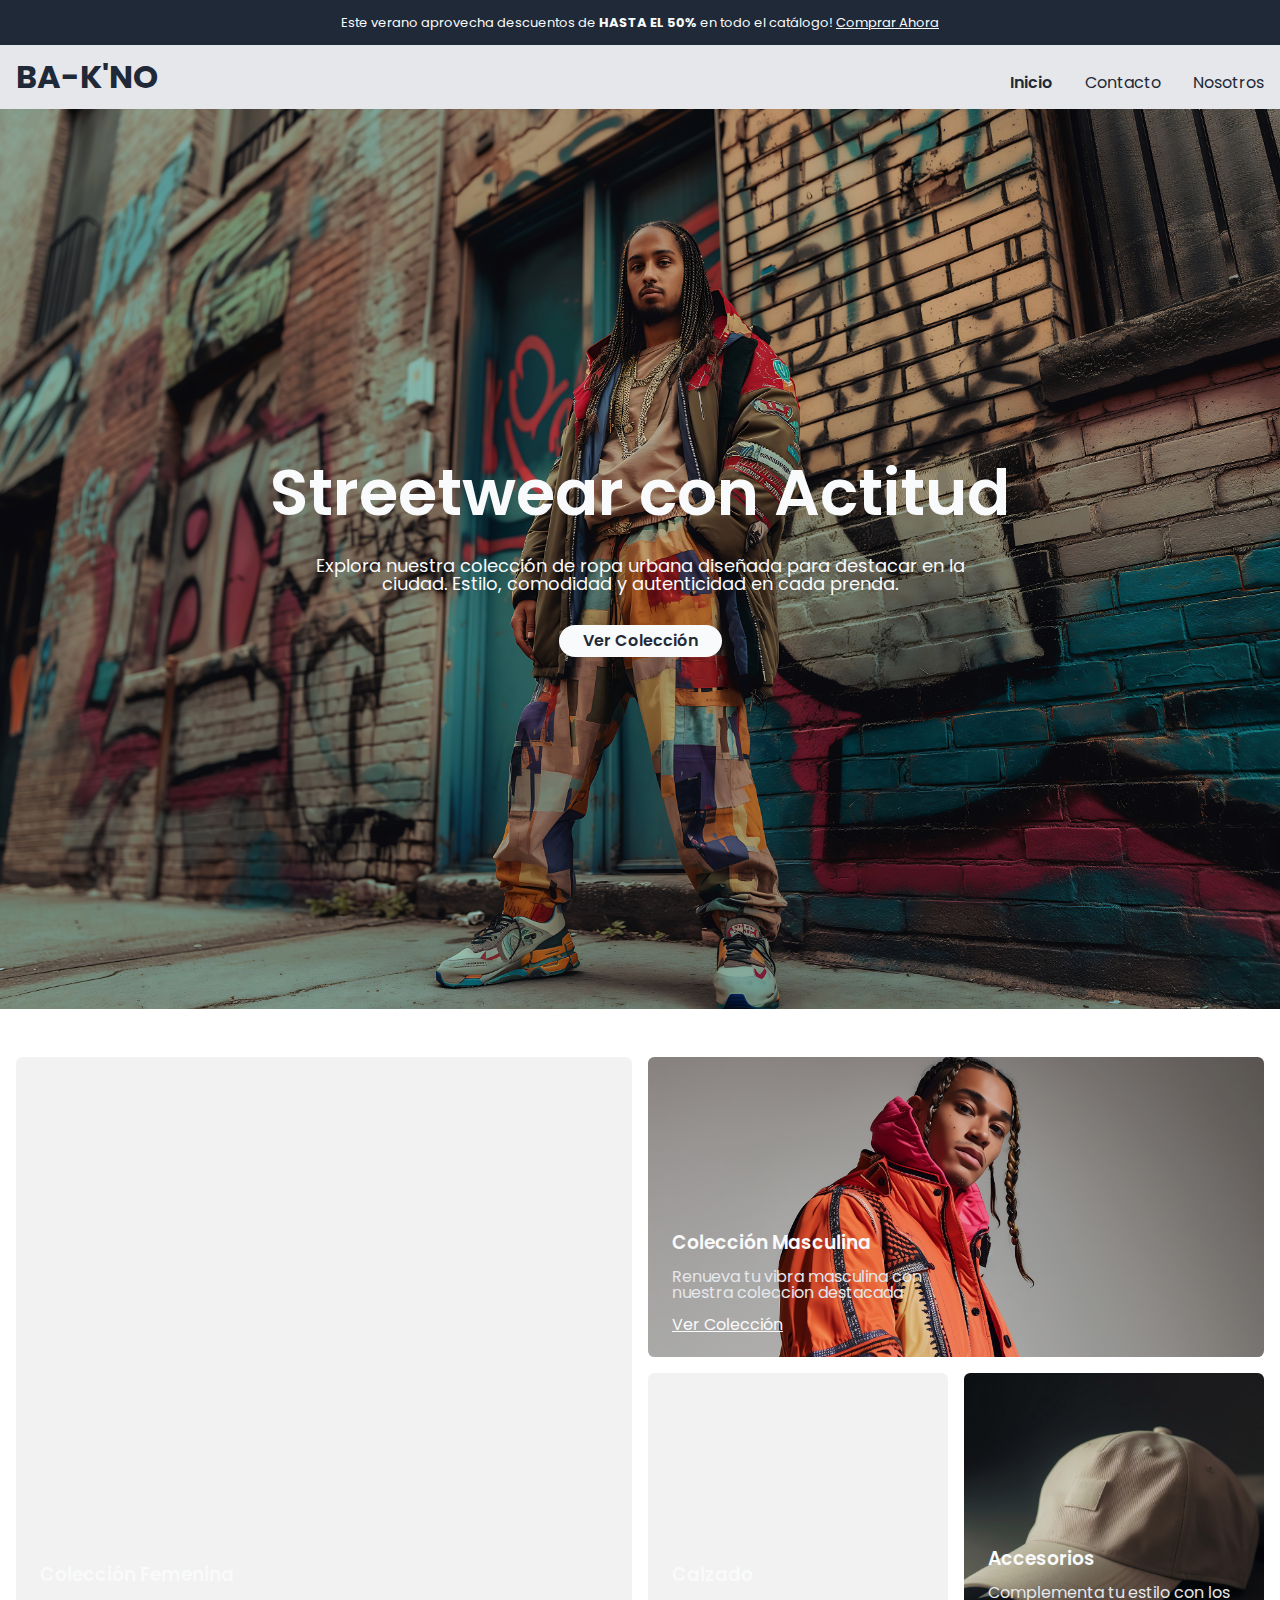
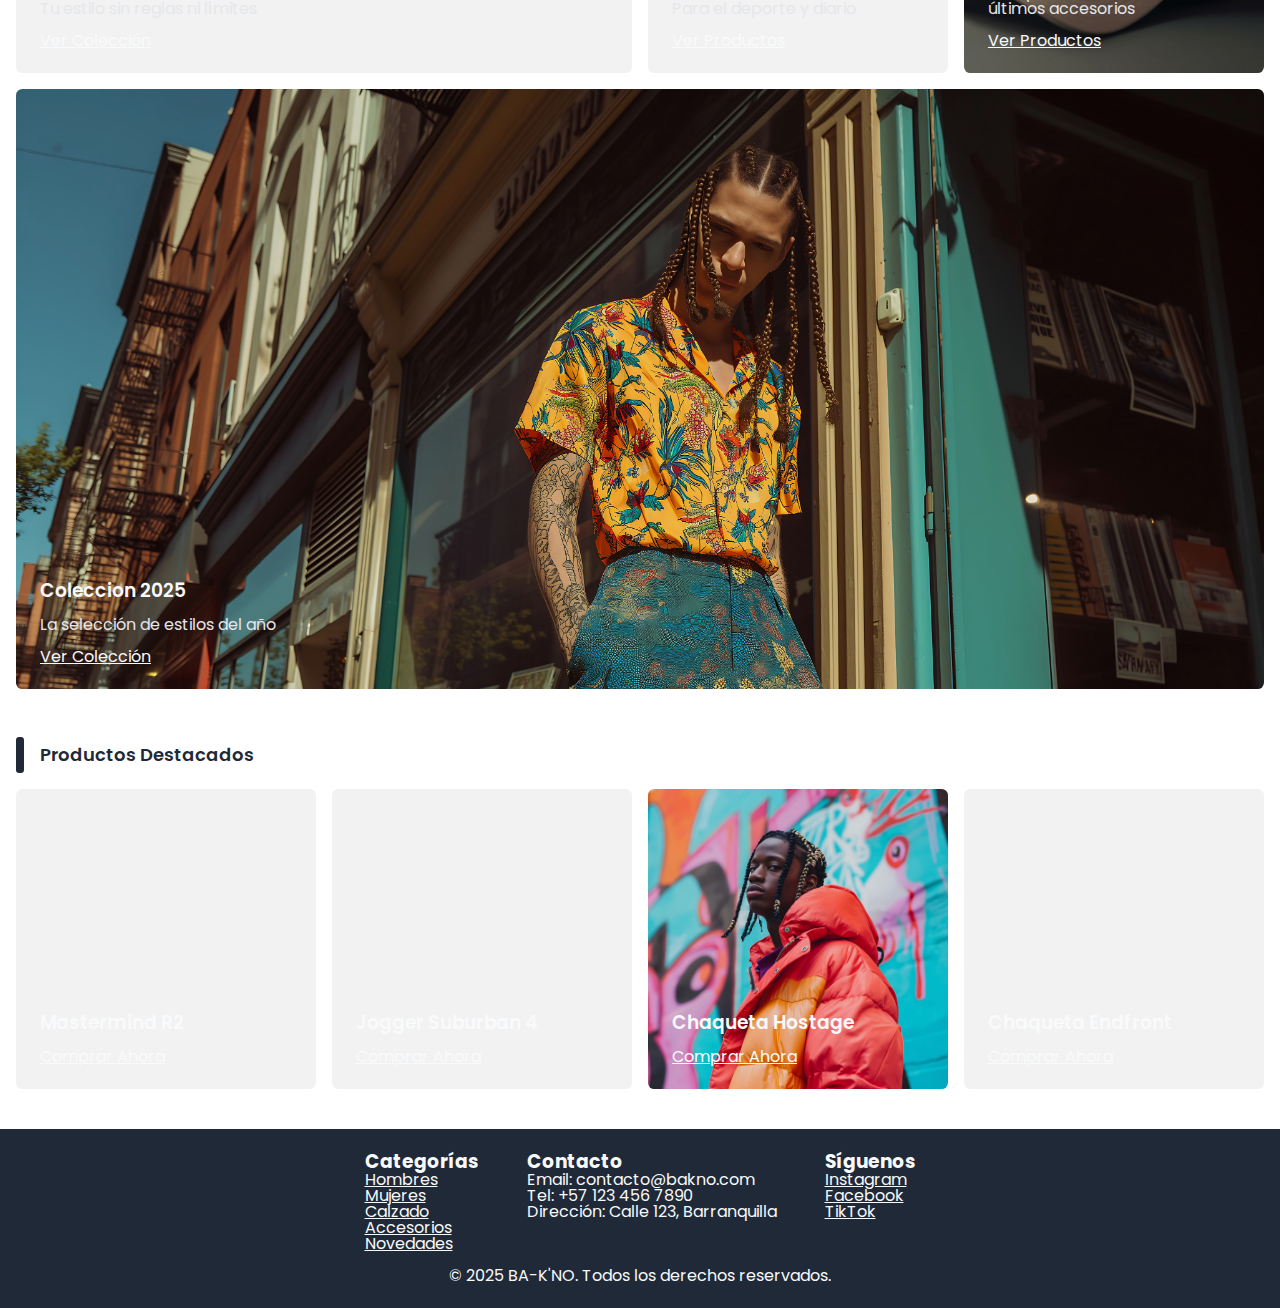
==== parcial-1/index.html @ cd334f3b "primera version del home, tambien se cambian varios estilos globales" ====
<!DOCTYPE html>
<html lang="en">
  <head>
    <meta charset="UTF-8" />
    <meta name="viewport" content="width=device-width, initial-scale=1.0" />
    <title>Document</title>
    <link rel="stylesheet" href="global.css" />
    <link rel="stylesheet" href="home.css" />
  </head>
  <body>
    <!-- promocion en la parte superior del encabezado -->
    <section class="header-add">
      <p>
        Este verano aprovecha descuentos de <b>HASTA EL 50%</b> en todo el
        catálogo!
        <a href="">Comprar Ahora</a>
      </p>
    </section>
    <!-- encabezado de la pagina -->
    <header class="home-header">
      <!-- barra de navegacion principal -->
      <nav class="header-nav container">
        <!-- logo (en este momento es solo texto) -->
        <h1 class="logo">BA-K'NO</h1>
        <!-- enlaces de navegacion -->
        <ul class="nav-list">
          <li>
            <a class="nav-link nav-link-selected" href="index.html">Inicio</a>
          </li>
          <li>
            <a class="nav-link" href="contact.html">Contacto</a>
          </li>
          <li>
            <a class="nav-link" href="about.html">Nosotros</a>
          </li>
        </ul>
      </nav>
    </header>
    <!-- contenido principal de la pagina -->
    <main class="home-main">
      <!-- Banner principal de la pagina web -->
      <section class="home-hero overlay">
        <h2>Streetwear con Actitud</h2>
        <p>
          Explora nuestra colección de ropa urbana diseñada para destacar en la
          ciudad. Estilo, comodidad y autenticidad en cada prenda.
        </p>
        <a href="#coleccion" class="link-button-primary">Ver Colección</a>
      </section>
      <!-- Seccion con los ultimos productos que han llegado a la tienda -->
      <section class="featured-section container">
        <ul class="featured-list">
          <article class="product overlay" id="featured-woman">
            <h3>Colección Femenina</h3>
            <p>Tu estilo sin reglas ni límites</p>
            <a href="">Ver Colección</a>
          </article>
          <article class="product overlay" id="featured-man">
            <h3>Colección Masculina</h3>
            <p>Renueva tu vibra masculina con nuestra coleccion destacada</p>
            <a href="">Ver Colección</a>
          </article>
          <article class="product overlay" id="featured-shoes">
            <h3>Calzado</h3>
            <p>Para el deporte y diario</p>
            <a href="">Ver Productos</a>
          </article>
          <article class="product overlay" id="featured-hat">
            <h3>Accesorios</h3>
            <p>Complementa tu estilo con los últimos accesorios</p>
            <a href="">Ver Productos</a>
          </article>
          <article class="product overlay" id="featured-collection">
            <h3>Coleccion 2025</h3>
            <p>La selección de estilos del año</p>
            <a href="">Ver Colección</a>
          </article>
        </ul>
      </section>
      <!-- seccion de productos destacados -->
      <section class="products-section container">
        <h1 class="section-title">Productos Destacados</h1>
        <ul class="products-list">
          <li>
            <article class="product overlay" id="product-shoes">
              <h3>Mastermind R2</h3>
              <a href="">Comprar Ahora</a>
            </article>
          </li>
          <li>
            <article class="product overlay" id="product-jogger">
              <h3>Jogger Suburban 4</h3>
              <a href="">Comprar Ahora</a>
            </article>
          </li>
          <li>
            <article class="product overlay" id="product-jacket-1">
              <h3>Chaqueta Hostage</h3>
              <a href="">Comprar Ahora</a>
            </article>
          </li>
          <li>
            <article class="product overlay" id="product-jacket-2">
              <h3>Chaqueta Endfront</h3>
              <a href="">Comprar Ahora</a>
            </article>
          </li>
        </ul>
      </section>
    </main>
    <footer>
      <nav class="footer-nav container">
        <section class="footer-section">
          <h3>Categorías</h3>
          <ul>
            <li><a href="#">Hombres</a></li>
            <li><a href="#">Mujeres</a></li>
            <li><a href="#">Calzado</a></li>
            <li><a href="#">Accesorios</a></li>
            <li><a href="#">Novedades</a></li>
          </ul>
        </section>
        <section class="footer-section">
          <h3>Contacto</h3>
          <p>Email: contacto@bakno.com</p>
          <p>Tel: +57 123 456 7890</p>
          <p>Dirección: Calle 123, Barranquilla</p>
        </section>
        <section class="footer-section">
          <h3>Síguenos</h3>
          <ul>
            <li><a href="#">Instagram</a></li>
            <li><a href="#">Facebook</a></li>
            <li><a href="#">TikTok</a></li>
          </ul>
        </section>
      </nav>
      <section class="footer-bottom">
        <p>&copy; 2025 BA-K'NO. Todos los derechos reservados.</p>
      </section>
    </footer>
  </body>
</html>
---- parcial-1/global.css ----
@import url("https://fonts.googleapis.com/css2?family=Poppins:ital,wght@0,100;0,200;0,300;0,400;0,500;0,600;0,700;0,800;0,900;1,100;1,200;1,300;1,400;1,500;1,600;1,700;1,800;1,900&display=swap");

:root {
  --color-gray-50: #f9fafb;
  --color-gray-200: #e5e7eb;
  --color-gray-800: #1f2937;

  --p-sm: 0.5rem;
  --p-md: 1rem;
  --p-lg: 1.5rem;
  --p-xl: 2rem;
  --p-2xl: 2.5rem;
  --p-3xl: 3rem;

  --g-sm: 1rem;
  --g-md: 2rem;
  --g-lg: 3rem;

  --r-sm: 0.2rem;
  --r-md: 0.4rem;
  --r-lg: 0.6rem;
  --r-full: calc(infinity * 1rem);
}

* {
  margin: 0;
  padding: 0;
  list-style: none;
  box-sizing: border-box;
  font-family: "Poppins", sans-serif;
  line-height: 1;
}

a {
  color: inherit;
}

.overlay::before {
  content: "";
  position: absolute;
  top: 0;
  left: 0;
  width: 100%;
  height: 100%;
  background: rgba(0, 0, 0, 0.05);
  z-index: -1;
}

.container {
  max-width: 1400px;
  padding-left: var(--p-md);
  padding-right: var(--p-md);
  margin: 0 auto;
}

.link-button-primary {
  text-decoration: none;
  background-color: var(--color-gray-50);
  color: var(--color-gray-800);
  padding: var(--p-sm) var(--p-lg);
  border-radius: var(--r-full);
  font-weight: 600;
}

.link-button-primary:hover {
  background-color: var(--color-gray-200);
}

.section-title {
  color: var(--color-gray-800);
  font-size: large;
  font-weight: 600;

  display: flex;
  gap: var(--g-sm);
  line-height: 2;
  margin-bottom: var(--p-md);
}

.product {
  color: var(--color-gray-50);
  min-height: 300px;

  padding: var(--p-lg);
  gap: var(--g-sm);
  border-radius: var(--r-md);

  display: flex;
  flex-direction: column;
  justify-content: flex-end;

  position: relative;
  z-index: 1;
  overflow: hidden;
}

.product h3 {
  font-weight: 600;
}

.product p {
  max-width: 16rem;
  color: var(--color-gray-200);
}

.section-title {
  color: var(--color-gray-800);
  font-weight: 600;
}

.section-title::before {
  content: "";
  background-color: var(--color-gray-800);
  width: 0.5rem;
  border-radius: var(--r-sm);
}

.home-header {
  background-color: var(--color-gray-200);
  position: sticky;
  top: 0;
  z-index: 10;
}

.header-add {
  background: var(--color-gray-800);
  color: var(--color-gray-50);
  text-align: center;
  padding: var(--p-md);
  font-size: small;
}

.logo {
  font-size: xx-large;
  color: var(--color-gray-800);
}

.header-nav {
  display: flex;
  align-items: baseline;
  justify-content: space-between;
  padding-top: var(--p-md);
  padding-bottom: var(--p-md);
}

.nav-list {
  display: flex;
  gap: var(--g-md);
}

.nav-link {
  text-decoration: none;
  font-size: medium;
  color: var(--color-gray-800);
}

.nav-link:hover {
  border-bottom: 2px solid var(--color-gray-800);
}

.nav-link-selected {
  font-weight: 600;
}

footer {
  background-color: var(--color-gray-800);
  color: var(--color-gray-50);
  padding: var(--p-lg);
  margin-top: var(--p-2xl);
}

.footer-nav {
  display: flex;
  justify-content: center;
  gap: var(--g-lg);
}

.footer-bottom {
  text-align: center;
  margin-top: var(--p-md);
}
---- parcial-1/home.css ----
.home-hero {
  color: var(--color-gray-50);
  display: flex;
  flex-direction: column;
  align-items: center;
  justify-content: center;
  text-align: center;
  gap: var(--g-md);
  padding: var(--p-lg);
  background: url("assets/images/home-banner.jpg");
  background-size: cover;
  background-position: top center;
  height: 100vh;
  position: relative;
  z-index: 1;
}

.home-hero h2 {
  font-size: 4rem;
  font-weight: 600;
}

.home-hero p {
  font-size: large;
  max-width: 42rem;
}

.featured-list,
.products-list {
  display: grid;
  gap: var(--g-sm);
}

.featured-section,
.products-section {
  margin-top: var(--p-3xl);
}

#featured-man {
  background: url("assets/images/featured-man.jpg");
  background-size: cover;
  background-position: top center;
}

#featured-shoes {
  background: url("assets/images/featured-shoes.jpg");
  background-size: cover;
  background-position: center left;
}

#featured-hat {
  background: url("assets/images/featured-hat.jpg");
  background-size: cover;
  background-position: center;
}

#featured-woman {
  background: url("assets/images/featured-woman.jpg");
  background-size: cover;
  background-position: top center;
}

#featured-collection {
  background: url("assets/images/featured-collection.jpg");
  background-size: cover;
  background-position: top center;
}

#product-shoes {
  background: url("assets/products/shoes.jpg");
  background-size: cover;
  background-position: center 75%;
}

#product-jogger {
  background: url("assets/products/jogger.jpg");
  background-size: cover;
  background-position: center 85%;
}

#product-jacket-1 {
  background: url("assets/products/jacket-1.jpg");
  background-size: cover;
  background-position: 70% bottom;
}

#product-jacket-2 {
  background: url("assets/products/jacket-2.jpg");
  background-size: cover;
  background-position: center bottom;
}

@media (width > 1024px) {
  .featured-list,
  .products-list {
    grid-template-columns: 1fr 1fr 1fr 1fr;
  }
  #featured-man {
    grid-column: span 2;
  }
  #featured-woman {
    grid-column: span 2;
    grid-row: span 2;
  }
  #featured-collection {
    grid-column: span 4;
    height: 600px;
  }
}

@media (1024px > width > 768px) {
  .featured-list,
  .products-list {
    grid-template-columns: 1fr 1fr;
  }
  #featured-collection {
    grid-column: span 2;
  }
}
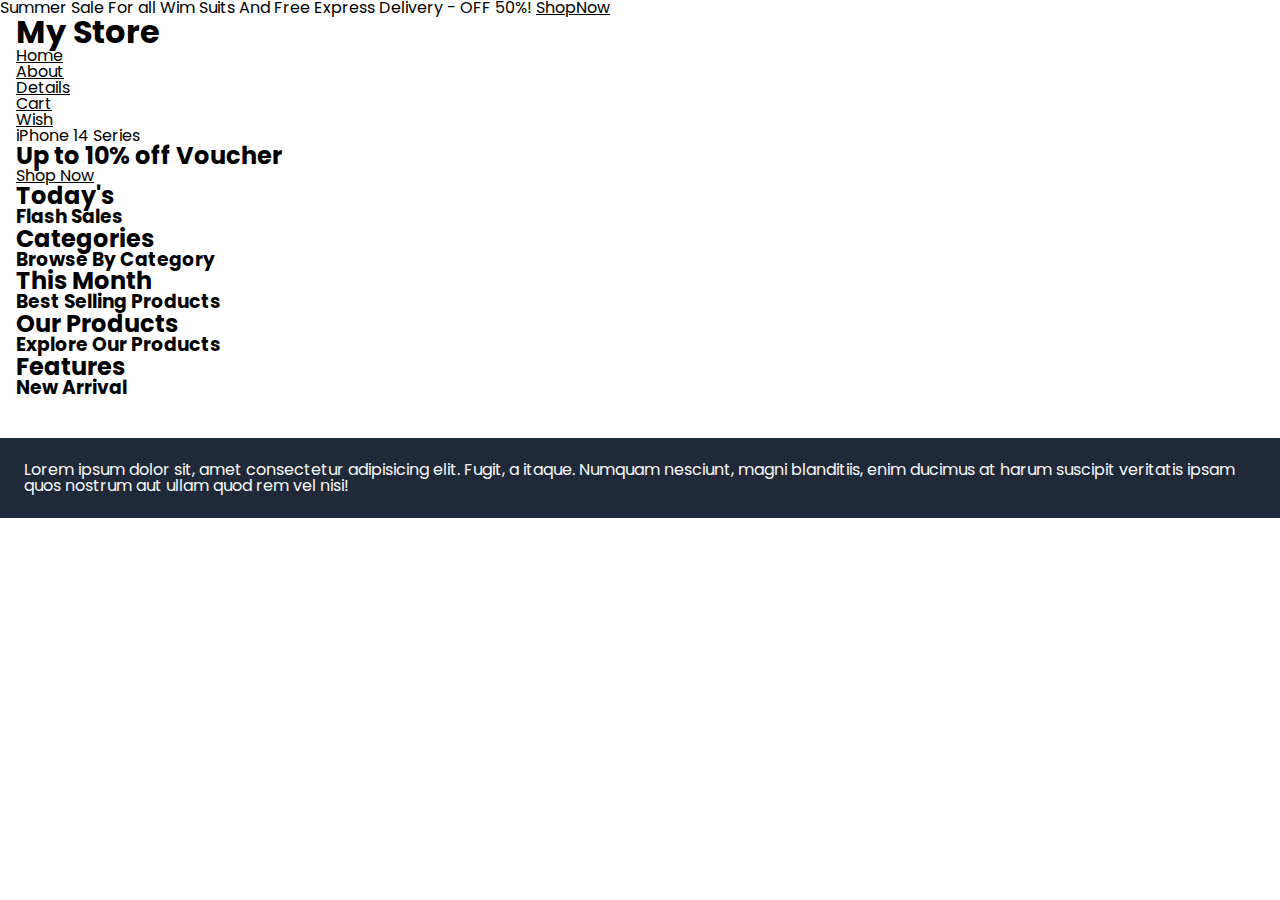
==== commit e108a077: "cuarto commit de lucho corrigiendo el enlace con el home (index.html)" ====
--- a/parcial-1/index.html
+++ b/parcial-1/index.html
@@ -1,143 +1,65 @@
 <!DOCTYPE html>
 <html lang="en">
-  <head>
-    <meta charset="UTF-8" />
-    <meta name="viewport" content="width=device-width, initial-scale=1.0" />
-    <title>Document</title>
-    <link rel="stylesheet" href="global.css" />
-    <link rel="stylesheet" href="home.css" />
-  </head>
-  <body>
-    <!-- promocion en la parte superior del encabezado -->
-    <section class="header-add">
-      <p>
-        Este verano aprovecha descuentos de <b>HASTA EL 50%</b> en todo el
-        catálogo!
-        <a href="">Comprar Ahora</a>
-      </p>
-    </section>
-    <!-- encabezado de la pagina -->
-    <header class="home-header">
-      <!-- barra de navegacion principal -->
-      <nav class="header-nav container">
-        <!-- logo (en este momento es solo texto) -->
-        <h1 class="logo">BA-K'NO</h1>
-        <!-- enlaces de navegacion -->
-        <ul class="nav-list">
-          <li>
-            <a class="nav-link nav-link-selected" href="index.html">Inicio</a>
-          </li>
-          <li>
-            <a class="nav-link" href="contact.html">Contacto</a>
-          </li>
-          <li>
-            <a class="nav-link" href="about.html">Nosotros</a>
-          </li>
-        </ul>
-      </nav>
+
+<head>
+    <meta charset="UTF-8">
+    <meta name="viewport" content="width=device-width, initial-scale=1.0">
+    <title>Home</title>
+    <link rel="stylesheet" href="global.css">
+    <link rel="stylesheet" href="home.css">
+</head>
+
+<body>
+    <header class="header">
+        <section class="add">
+            <p>Summer Sale For all Wim Suits And Free Express Delivery - OFF 50%! <a href="">ShopNow</a></p>
+        </section>
+        <nav class="nav container">
+            <h1>My Store</h1>
+            <ul>
+                <li><a href="home.html">Home</a></li>
+                <li><a href="about.html">About</a></li>
+                <li><a href="details.html">Details</a></li>
+                <li><a href="cart.html">Cart</a></li>
+                <li><a href="wish.html">Wish</a></li>
+            </ul>
+        </nav>
     </header>
-    <!-- contenido principal de la pagina -->
-    <main class="home-main">
-      <!-- Banner principal de la pagina web -->
-      <section class="home-hero overlay">
-        <h2>Streetwear con Actitud</h2>
-        <p>
-          Explora nuestra colección de ropa urbana diseñada para destacar en la
-          ciudad. Estilo, comodidad y autenticidad en cada prenda.
-        </p>
-        <a href="#coleccion" class="link-button-primary">Ver Colección</a>
-      </section>
-      <!-- Seccion con los ultimos productos que han llegado a la tienda -->
-      <section class="featured-section container">
-        <ul class="featured-list">
-          <article class="product overlay" id="featured-woman">
-            <h3>Colección Femenina</h3>
-            <p>Tu estilo sin reglas ni límites</p>
-            <a href="">Ver Colección</a>
-          </article>
-          <article class="product overlay" id="featured-man">
-            <h3>Colección Masculina</h3>
-            <p>Renueva tu vibra masculina con nuestra coleccion destacada</p>
-            <a href="">Ver Colección</a>
-          </article>
-          <article class="product overlay" id="featured-shoes">
-            <h3>Calzado</h3>
-            <p>Para el deporte y diario</p>
-            <a href="">Ver Productos</a>
-          </article>
-          <article class="product overlay" id="featured-hat">
-            <h3>Accesorios</h3>
-            <p>Complementa tu estilo con los últimos accesorios</p>
-            <a href="">Ver Productos</a>
-          </article>
-          <article class="product overlay" id="featured-collection">
-            <h3>Coleccion 2025</h3>
-            <p>La selección de estilos del año</p>
-            <a href="">Ver Colección</a>
-          </article>
-        </ul>
-      </section>
-      <!-- seccion de productos destacados -->
-      <section class="products-section container">
-        <h1 class="section-title">Productos Destacados</h1>
-        <ul class="products-list">
-          <li>
-            <article class="product overlay" id="product-shoes">
-              <h3>Mastermind R2</h3>
-              <a href="">Comprar Ahora</a>
-            </article>
-          </li>
-          <li>
-            <article class="product overlay" id="product-jogger">
-              <h3>Jogger Suburban 4</h3>
-              <a href="">Comprar Ahora</a>
-            </article>
-          </li>
-          <li>
-            <article class="product overlay" id="product-jacket-1">
-              <h3>Chaqueta Hostage</h3>
-              <a href="">Comprar Ahora</a>
-            </article>
-          </li>
-          <li>
-            <article class="product overlay" id="product-jacket-2">
-              <h3>Chaqueta Endfront</h3>
-              <a href="">Comprar Ahora</a>
-            </article>
-          </li>
-        </ul>
-      </section>
+
+
+    <main class="main container">
+        <section class="hero">
+            <p>iPhone 14 Series</p>
+            <h2>Up to 10% off Voucher</h2>
+            <a href="">Shop Now</a>
+        </section>
+        <section class="main-section">
+            <h2>Today's</h2>
+            <h3>Flash Sales</h3>
+        </section>
+        <section class="main-section">
+            <h2>Categories</h2>
+            <h3>Browse By Category</h3>
+        </section>
+        <section class="main-section">
+            <h2>This Month</h2>
+            <h3>Best Selling Products</h3>
+        </section>
+        <section class="main-section">
+            <h2>Our Products</h2>
+            <h3>Explore Our Products</h3>
+        </section>
+        <section class="main-section">
+            <h2>Features</h2>
+            <h3>New Arrival</h3>
+        </section>
     </main>
-    <footer>
-      <nav class="footer-nav container">
-        <section class="footer-section">
-          <h3>Categorías</h3>
-          <ul>
-            <li><a href="#">Hombres</a></li>
-            <li><a href="#">Mujeres</a></li>
-            <li><a href="#">Calzado</a></li>
-            <li><a href="#">Accesorios</a></li>
-            <li><a href="#">Novedades</a></li>
-          </ul>
-        </section>
-        <section class="footer-section">
-          <h3>Contacto</h3>
-          <p>Email: contacto@bakno.com</p>
-          <p>Tel: +57 123 456 7890</p>
-          <p>Dirección: Calle 123, Barranquilla</p>
-        </section>
-        <section class="footer-section">
-          <h3>Síguenos</h3>
-          <ul>
-            <li><a href="#">Instagram</a></li>
-            <li><a href="#">Facebook</a></li>
-            <li><a href="#">TikTok</a></li>
-          </ul>
-        </section>
-      </nav>
-      <section class="footer-bottom">
-        <p>&copy; 2025 BA-K'NO. Todos los derechos reservados.</p>
-      </section>
+
+    <footer class="footer">
+        <p>Lorem ipsum dolor sit, amet consectetur adipisicing elit. Fugit, a itaque. Numquam nesciunt, magni
+            blanditiis, enim ducimus at harum suscipit veritatis ipsam quos nostrum aut ullam quod rem vel nisi!</p>
     </footer>
-  </body>
-</html>
+
+</body>
+
+</html>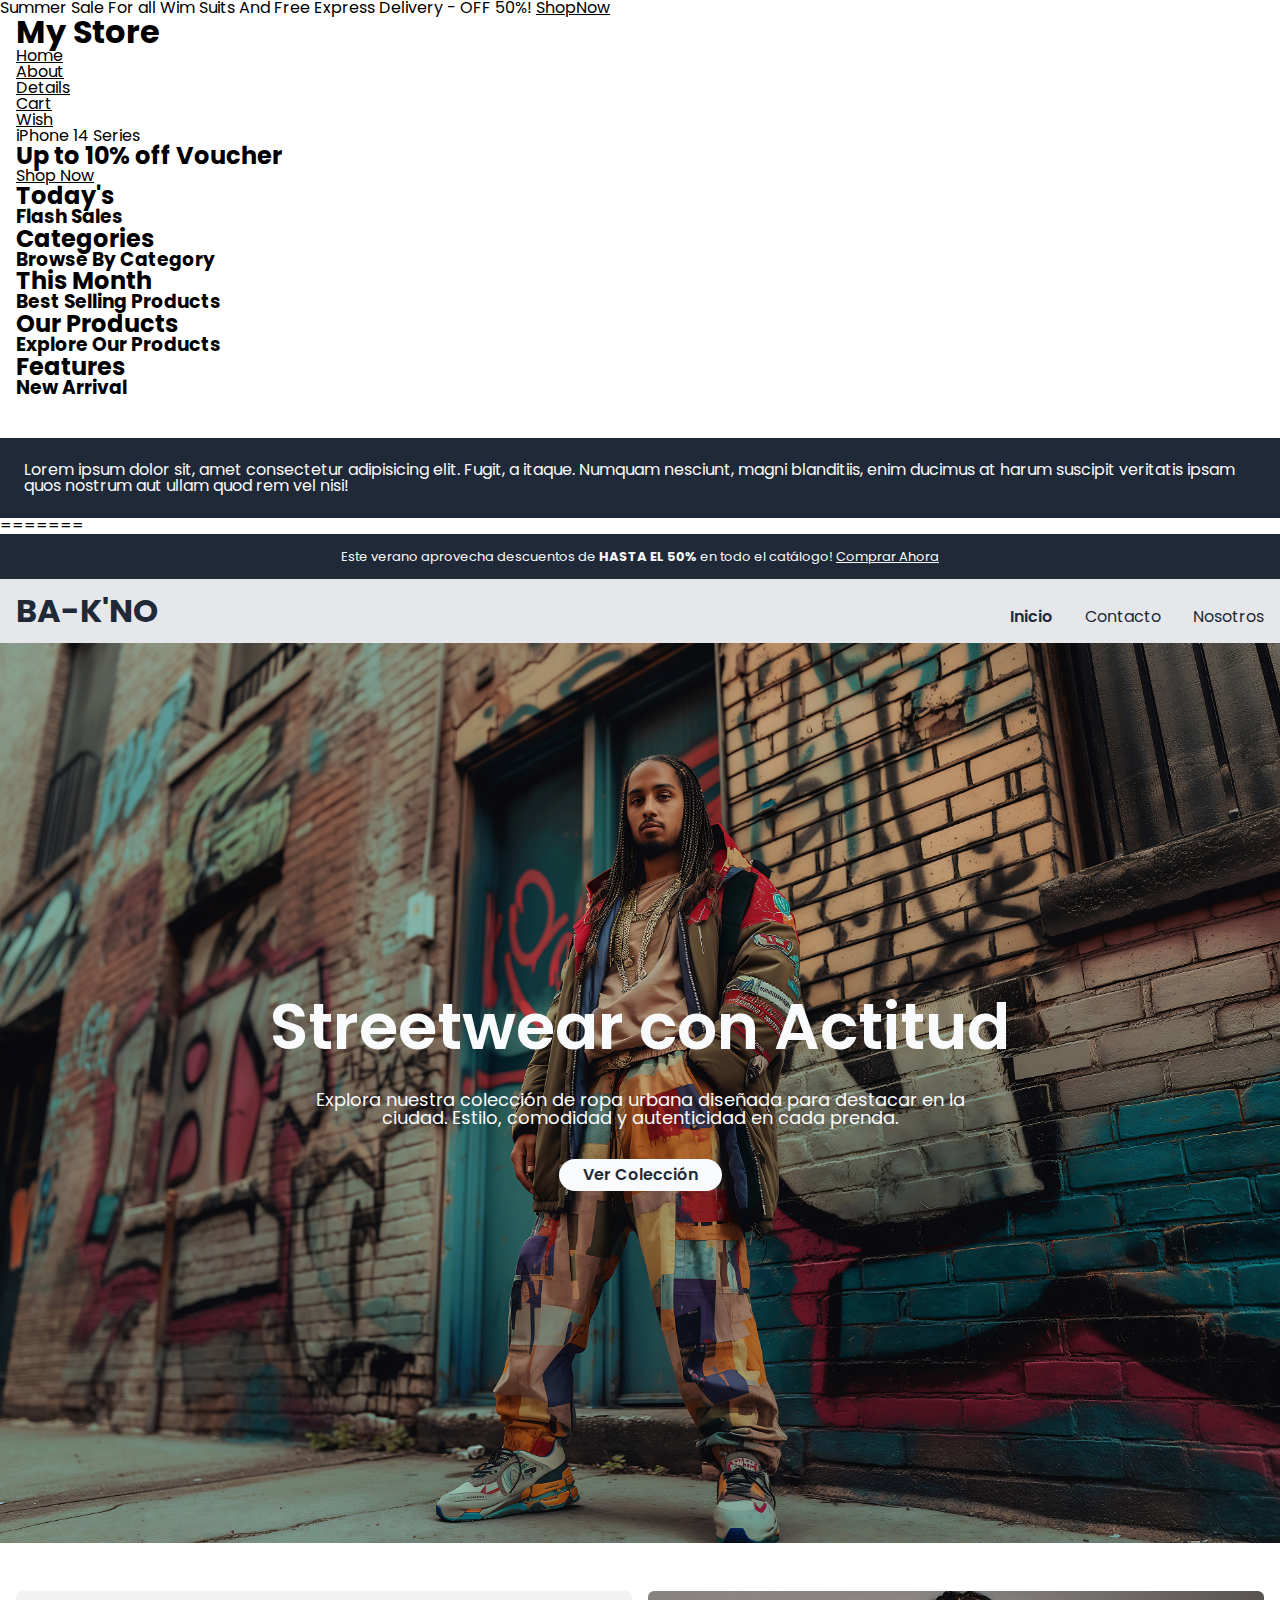
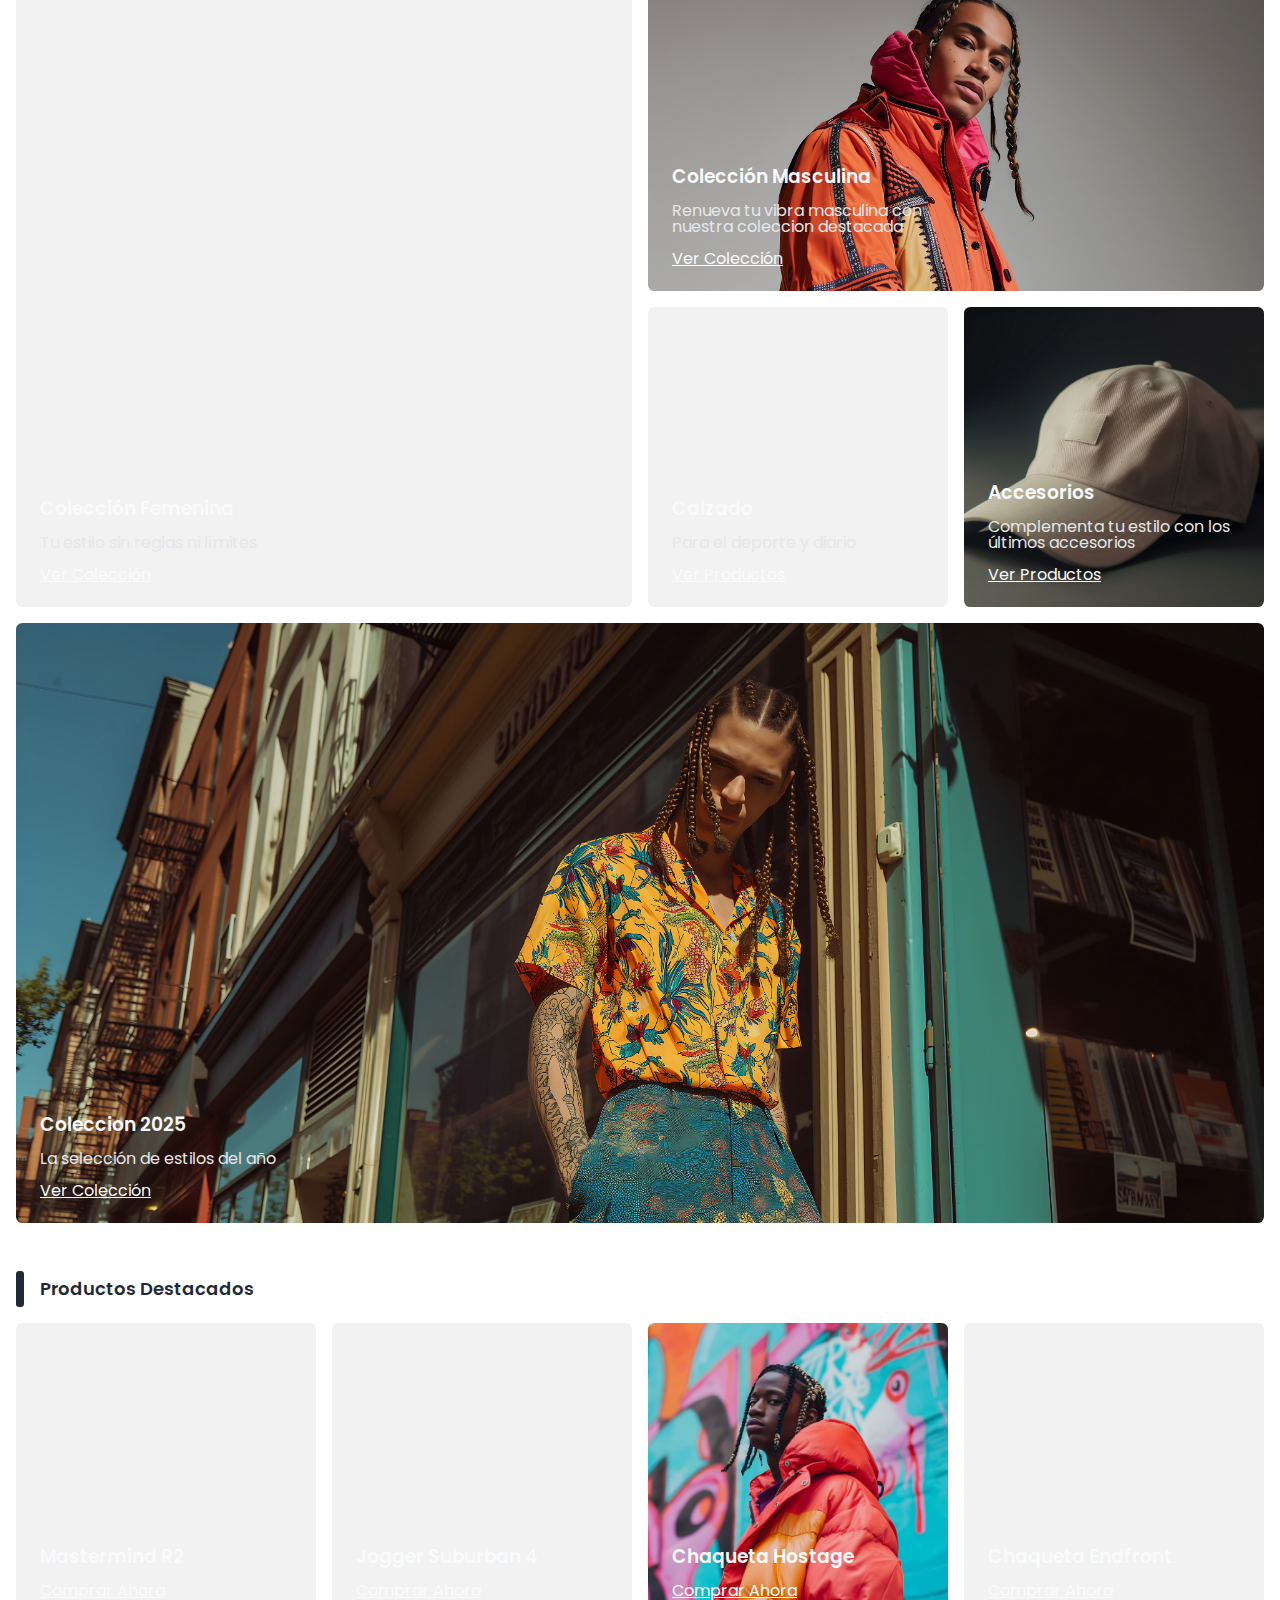
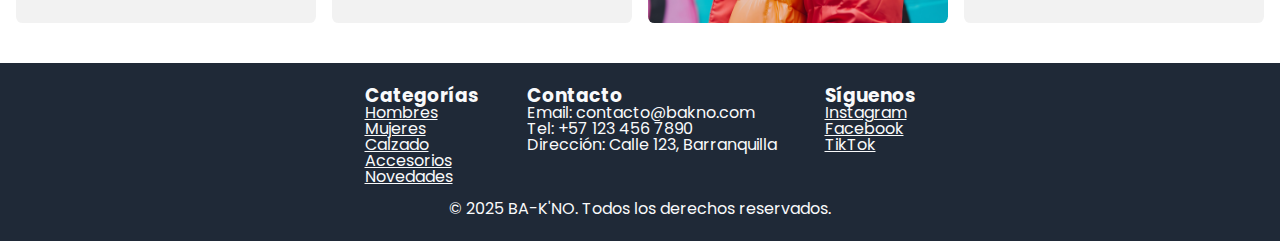
==== commit 906127e6: "Merge branch 'dev' into feature-wishlist" ====
--- a/parcial-1/index.html
+++ b/parcial-1/index.html
@@ -62,4 +62,146 @@
 
 </body>
 
-</html>+</html>
+=======
+  <head>
+    <meta charset="UTF-8" />
+    <meta name="viewport" content="width=device-width, initial-scale=1.0" />
+    <title>Document</title>
+    <link rel="stylesheet" href="global.css" />
+    <link rel="stylesheet" href="home.css" />
+  </head>
+  <body>
+    <!-- promocion en la parte superior del encabezado -->
+    <section class="header-add">
+      <p>
+        Este verano aprovecha descuentos de <b>HASTA EL 50%</b> en todo el
+        catálogo!
+        <a href="">Comprar Ahora</a>
+      </p>
+    </section>
+    <!-- encabezado de la pagina -->
+    <header class="home-header">
+      <!-- barra de navegacion principal -->
+      <nav class="header-nav container">
+        <!-- logo (en este momento es solo texto) -->
+        <h1 class="logo">BA-K'NO</h1>
+        <!-- enlaces de navegacion -->
+        <ul class="nav-list">
+          <li>
+            <a class="nav-link nav-link-selected" href="index.html">Inicio</a>
+          </li>
+          <li>
+            <a class="nav-link" href="contact.html">Contacto</a>
+          </li>
+          <li>
+            <a class="nav-link" href="about.html">Nosotros</a>
+          </li>
+        </ul>
+      </nav>
+    </header>
+    <!-- contenido principal de la pagina -->
+    <main class="home-main">
+      <!-- Banner principal de la pagina web -->
+      <section class="home-hero overlay">
+        <h2>Streetwear con Actitud</h2>
+        <p>
+          Explora nuestra colección de ropa urbana diseñada para destacar en la
+          ciudad. Estilo, comodidad y autenticidad en cada prenda.
+        </p>
+        <a href="#coleccion" class="link-button-primary">Ver Colección</a>
+      </section>
+      <!-- Seccion con los ultimos productos que han llegado a la tienda -->
+      <section class="featured-section container">
+        <ul class="featured-list">
+          <article class="product overlay" id="featured-woman">
+            <h3>Colección Femenina</h3>
+            <p>Tu estilo sin reglas ni límites</p>
+            <a href="">Ver Colección</a>
+          </article>
+          <article class="product overlay" id="featured-man">
+            <h3>Colección Masculina</h3>
+            <p>Renueva tu vibra masculina con nuestra coleccion destacada</p>
+            <a href="">Ver Colección</a>
+          </article>
+          <article class="product overlay" id="featured-shoes">
+            <h3>Calzado</h3>
+            <p>Para el deporte y diario</p>
+            <a href="">Ver Productos</a>
+          </article>
+          <article class="product overlay" id="featured-hat">
+            <h3>Accesorios</h3>
+            <p>Complementa tu estilo con los últimos accesorios</p>
+            <a href="">Ver Productos</a>
+          </article>
+          <article class="product overlay" id="featured-collection">
+            <h3>Coleccion 2025</h3>
+            <p>La selección de estilos del año</p>
+            <a href="">Ver Colección</a>
+          </article>
+        </ul>
+      </section>
+      <!-- seccion de productos destacados -->
+      <section class="products-section container">
+        <h1 class="section-title">Productos Destacados</h1>
+        <ul class="products-list">
+          <li>
+            <article class="product overlay" id="product-shoes">
+              <h3>Mastermind R2</h3>
+              <a href="">Comprar Ahora</a>
+            </article>
+          </li>
+          <li>
+            <article class="product overlay" id="product-jogger">
+              <h3>Jogger Suburban 4</h3>
+              <a href="">Comprar Ahora</a>
+            </article>
+          </li>
+          <li>
+            <article class="product overlay" id="product-jacket-1">
+              <h3>Chaqueta Hostage</h3>
+              <a href="">Comprar Ahora</a>
+            </article>
+          </li>
+          <li>
+            <article class="product overlay" id="product-jacket-2">
+              <h3>Chaqueta Endfront</h3>
+              <a href="">Comprar Ahora</a>
+            </article>
+          </li>
+        </ul>
+      </section>
+    </main>
+    <footer>
+      <nav class="footer-nav container">
+        <section class="footer-section">
+          <h3>Categorías</h3>
+          <ul>
+            <li><a href="#">Hombres</a></li>
+            <li><a href="#">Mujeres</a></li>
+            <li><a href="#">Calzado</a></li>
+            <li><a href="#">Accesorios</a></li>
+            <li><a href="#">Novedades</a></li>
+          </ul>
+        </section>
+        <section class="footer-section">
+          <h3>Contacto</h3>
+          <p>Email: contacto@bakno.com</p>
+          <p>Tel: +57 123 456 7890</p>
+          <p>Dirección: Calle 123, Barranquilla</p>
+        </section>
+        <section class="footer-section">
+          <h3>Síguenos</h3>
+          <ul>
+            <li><a href="#">Instagram</a></li>
+            <li><a href="#">Facebook</a></li>
+            <li><a href="#">TikTok</a></li>
+          </ul>
+        </section>
+      </nav>
+      <section class="footer-bottom">
+        <p>&copy; 2025 BA-K'NO. Todos los derechos reservados.</p>
+      </section>
+    </footer>
+  </body>
+</html>
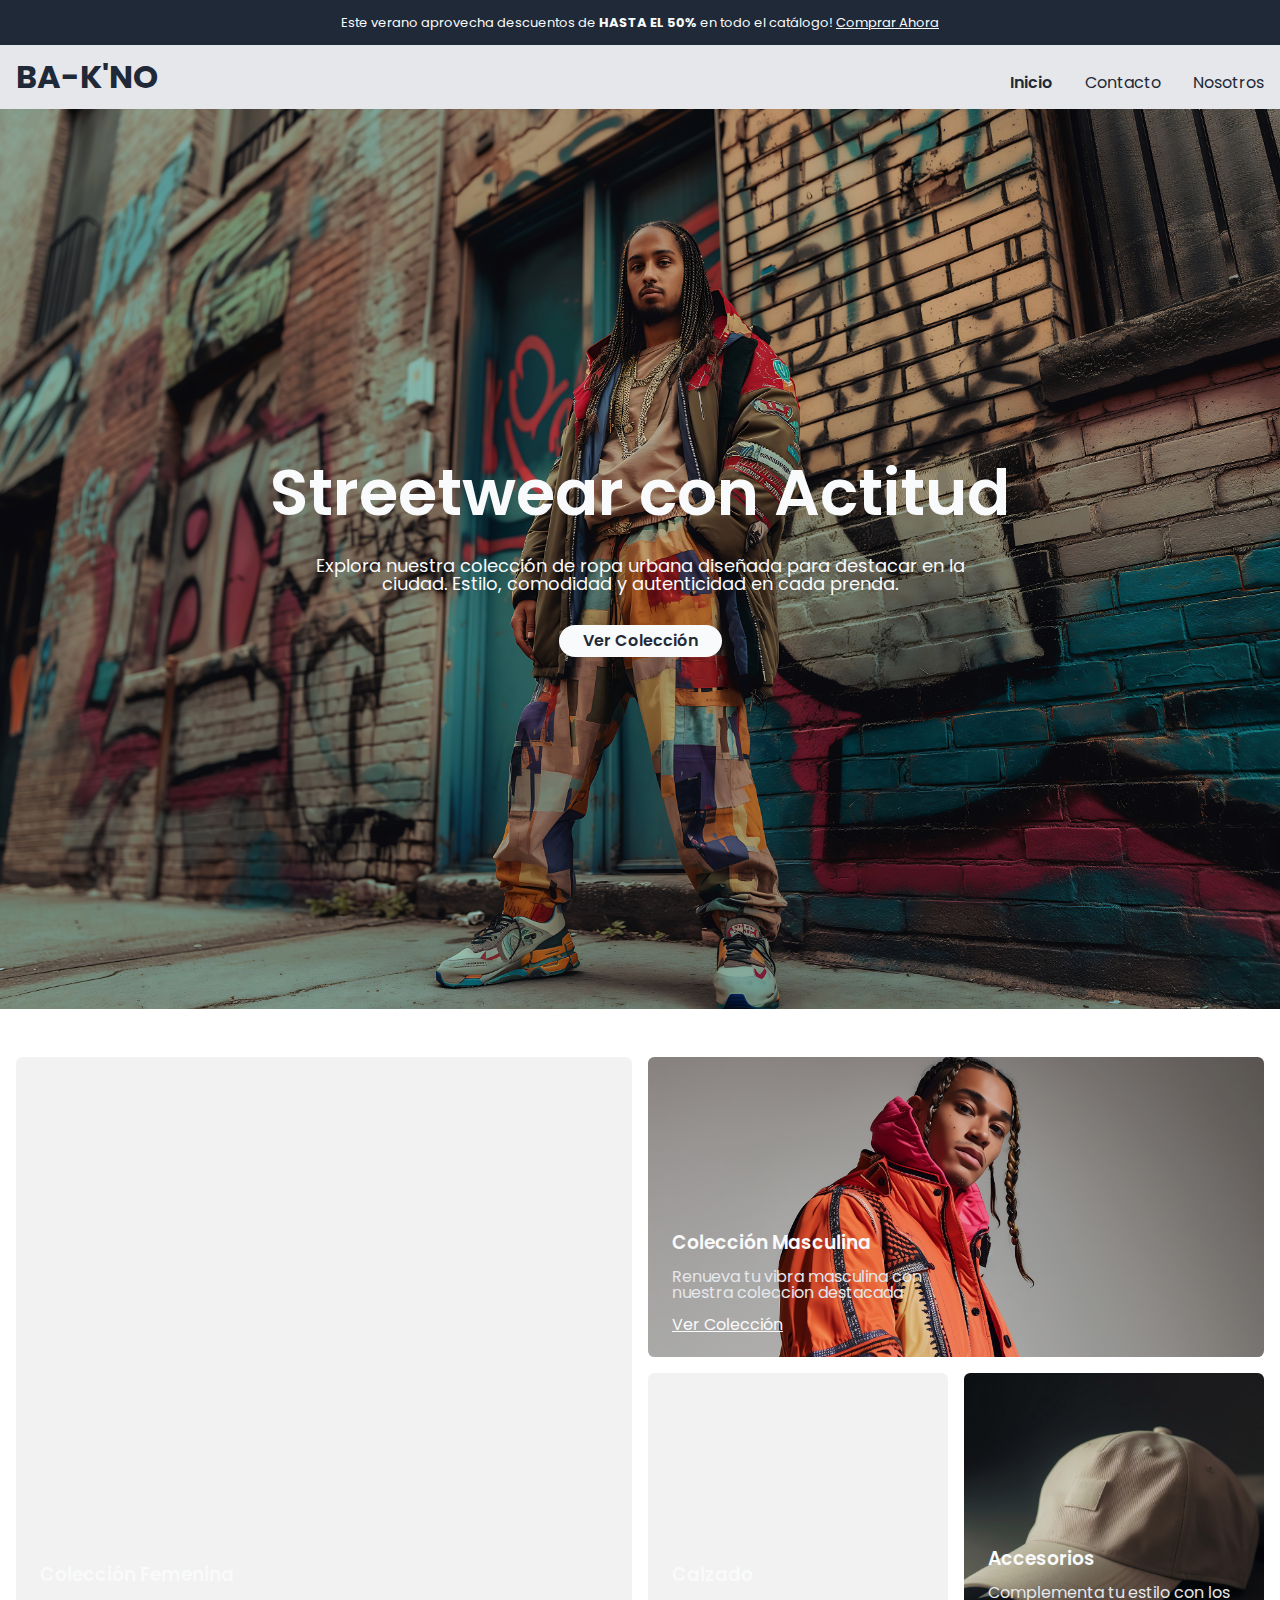
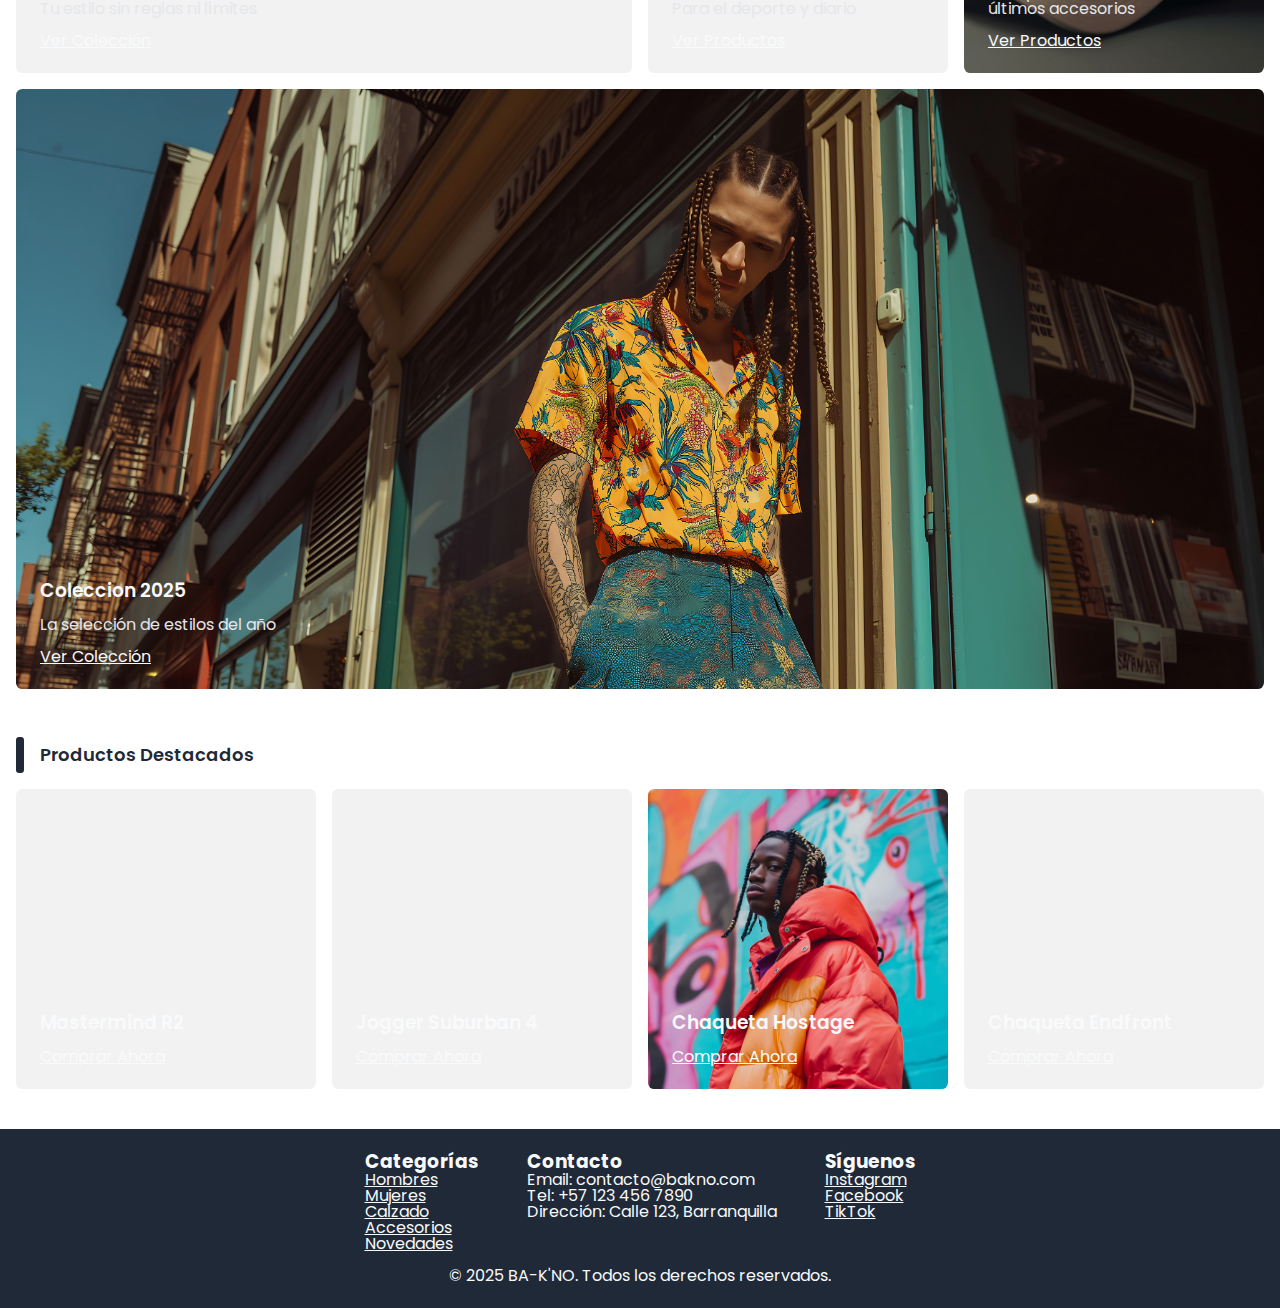
==== commit 2305a3b9: "arregle un duplicado en el home" ====
--- a/parcial-1/index.html
+++ b/parcial-1/index.html
@@ -1,69 +1,5 @@
 <!DOCTYPE html>
 <html lang="en">
-
-<head>
-    <meta charset="UTF-8">
-    <meta name="viewport" content="width=device-width, initial-scale=1.0">
-    <title>Home</title>
-    <link rel="stylesheet" href="global.css">
-    <link rel="stylesheet" href="home.css">
-</head>
-
-<body>
-    <header class="header">
-        <section class="add">
-            <p>Summer Sale For all Wim Suits And Free Express Delivery - OFF 50%! <a href="">ShopNow</a></p>
-        </section>
-        <nav class="nav container">
-            <h1>My Store</h1>
-            <ul>
-                <li><a href="home.html">Home</a></li>
-                <li><a href="about.html">About</a></li>
-                <li><a href="details.html">Details</a></li>
-                <li><a href="cart.html">Cart</a></li>
-                <li><a href="wish.html">Wish</a></li>
-            </ul>
-        </nav>
-    </header>
-
-
-    <main class="main container">
-        <section class="hero">
-            <p>iPhone 14 Series</p>
-            <h2>Up to 10% off Voucher</h2>
-            <a href="">Shop Now</a>
-        </section>
-        <section class="main-section">
-            <h2>Today's</h2>
-            <h3>Flash Sales</h3>
-        </section>
-        <section class="main-section">
-            <h2>Categories</h2>
-            <h3>Browse By Category</h3>
-        </section>
-        <section class="main-section">
-            <h2>This Month</h2>
-            <h3>Best Selling Products</h3>
-        </section>
-        <section class="main-section">
-            <h2>Our Products</h2>
-            <h3>Explore Our Products</h3>
-        </section>
-        <section class="main-section">
-            <h2>Features</h2>
-            <h3>New Arrival</h3>
-        </section>
-    </main>
-
-    <footer class="footer">
-        <p>Lorem ipsum dolor sit, amet consectetur adipisicing elit. Fugit, a itaque. Numquam nesciunt, magni
-            blanditiis, enim ducimus at harum suscipit veritatis ipsam quos nostrum aut ullam quod rem vel nisi!</p>
-    </footer>
-
-</body>
-
-</html>
-=======
   <head>
     <meta charset="UTF-8" />
     <meta name="viewport" content="width=device-width, initial-scale=1.0" />
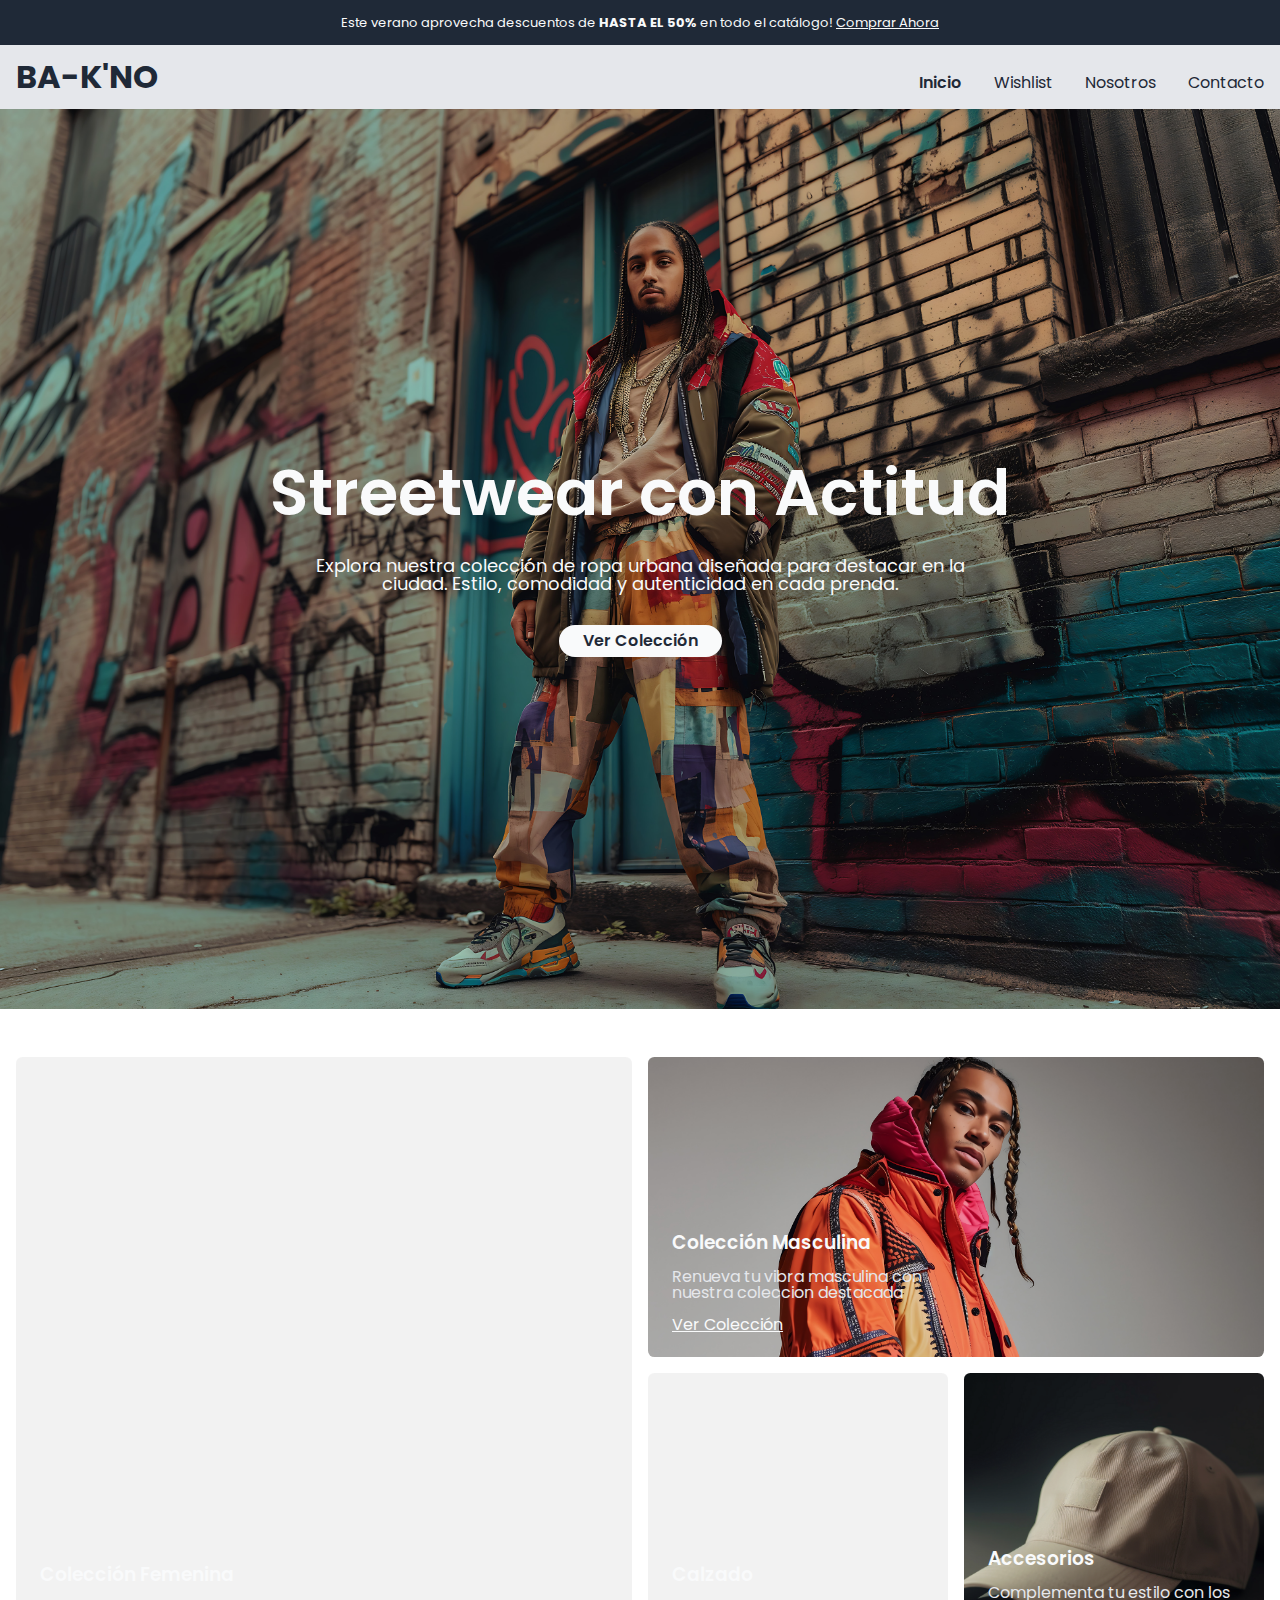
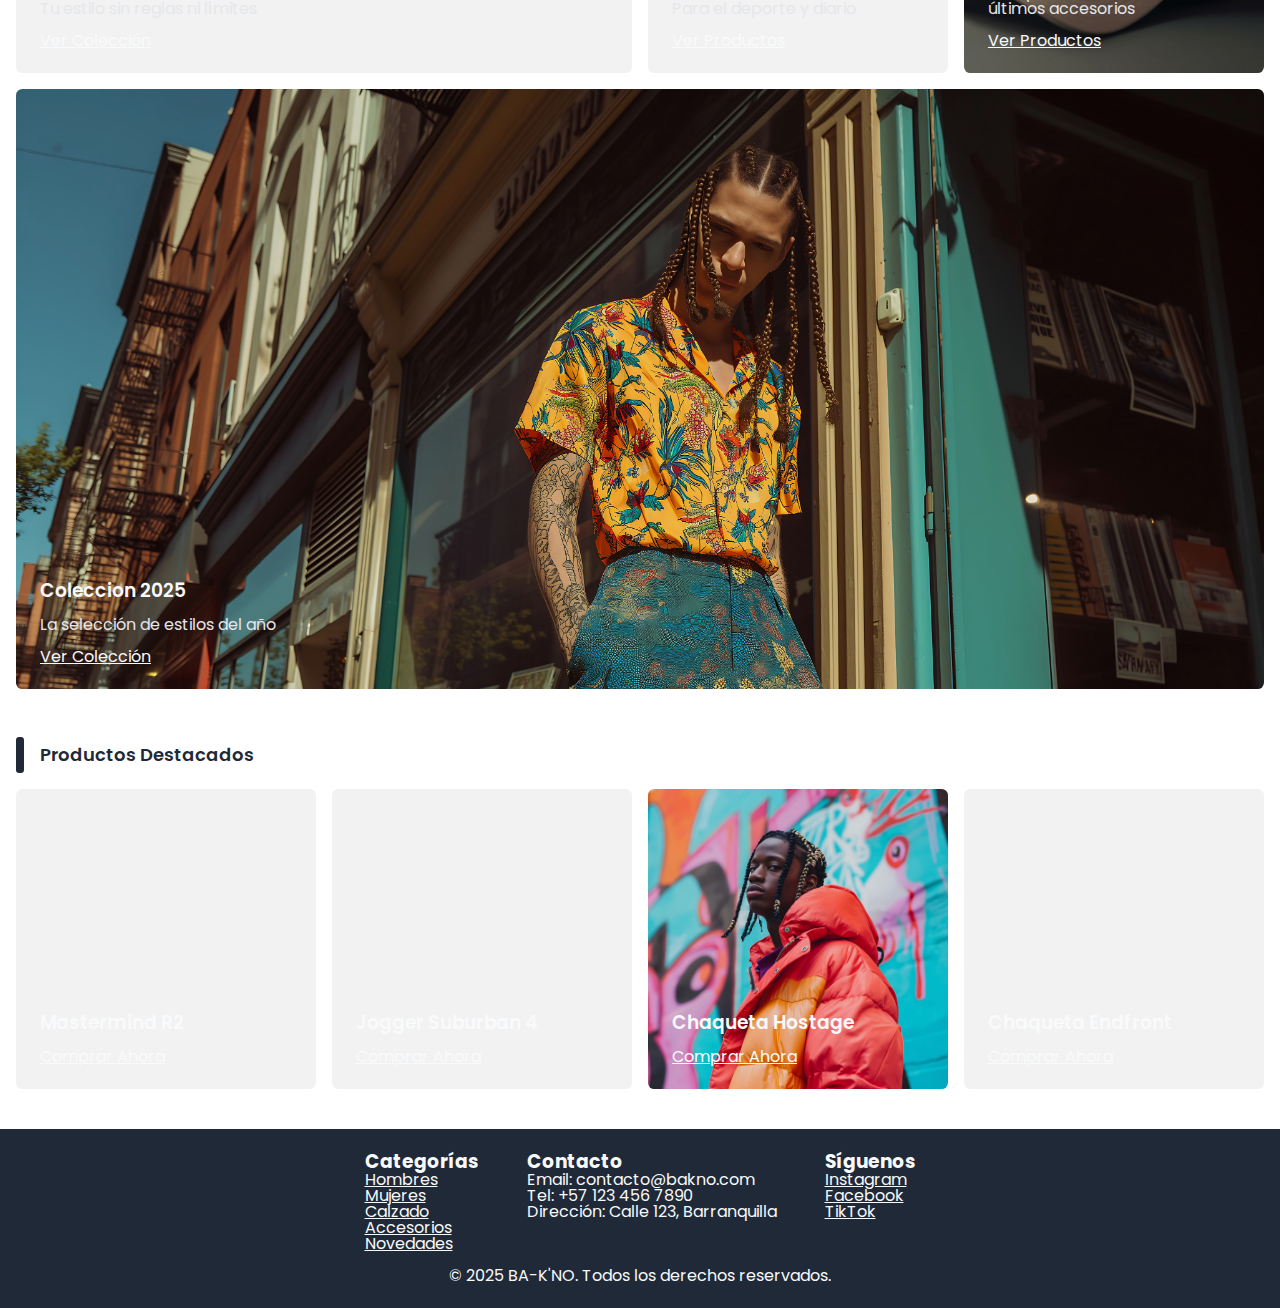
==== commit b4d075fd: "Redirecciones listas, pagina de contacto y ajustes de enlaces en la barra de navegación" ====
--- a/parcial-1/index.html
+++ b/parcial-1/index.html
@@ -28,10 +28,13 @@
             <a class="nav-link nav-link-selected" href="index.html">Inicio</a>
           </li>
           <li>
-            <a class="nav-link" href="contact.html">Contacto</a>
+            <a class="nav-link" href="wish.html">Wishlist</a>
           </li>
           <li>
             <a class="nav-link" href="about.html">Nosotros</a>
+          </li>
+          <li>
+            <a class="nav-link" href="contact.html">Contacto</a>
           </li>
         </ul>
       </nav>
@@ -45,7 +48,7 @@
           Explora nuestra colección de ropa urbana diseñada para destacar en la
           ciudad. Estilo, comodidad y autenticidad en cada prenda.
         </p>
-        <a href="#coleccion" class="link-button-primary">Ver Colección</a>
+        <a href="details.html" class="link-button-primary">Ver Colección</a>
       </section>
       <!-- Seccion con los ultimos productos que han llegado a la tienda -->
       <section class="featured-section container">
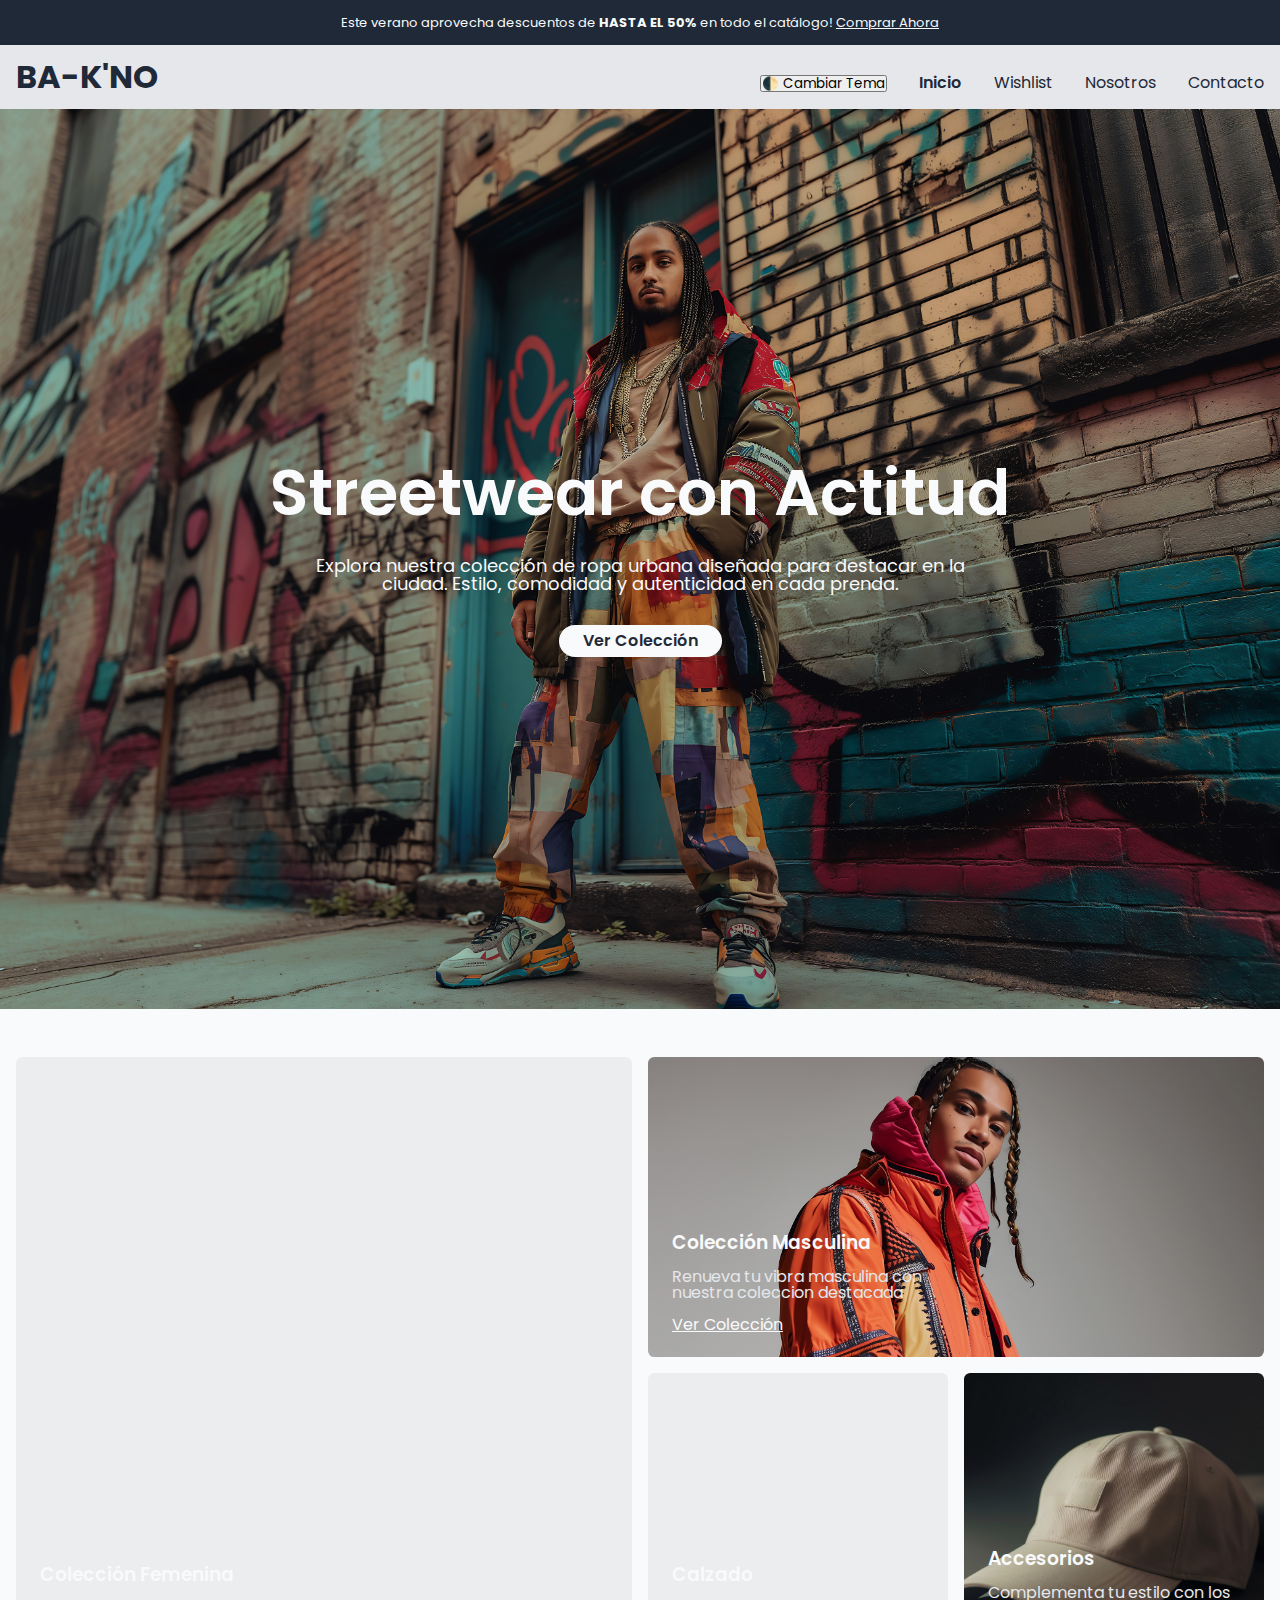
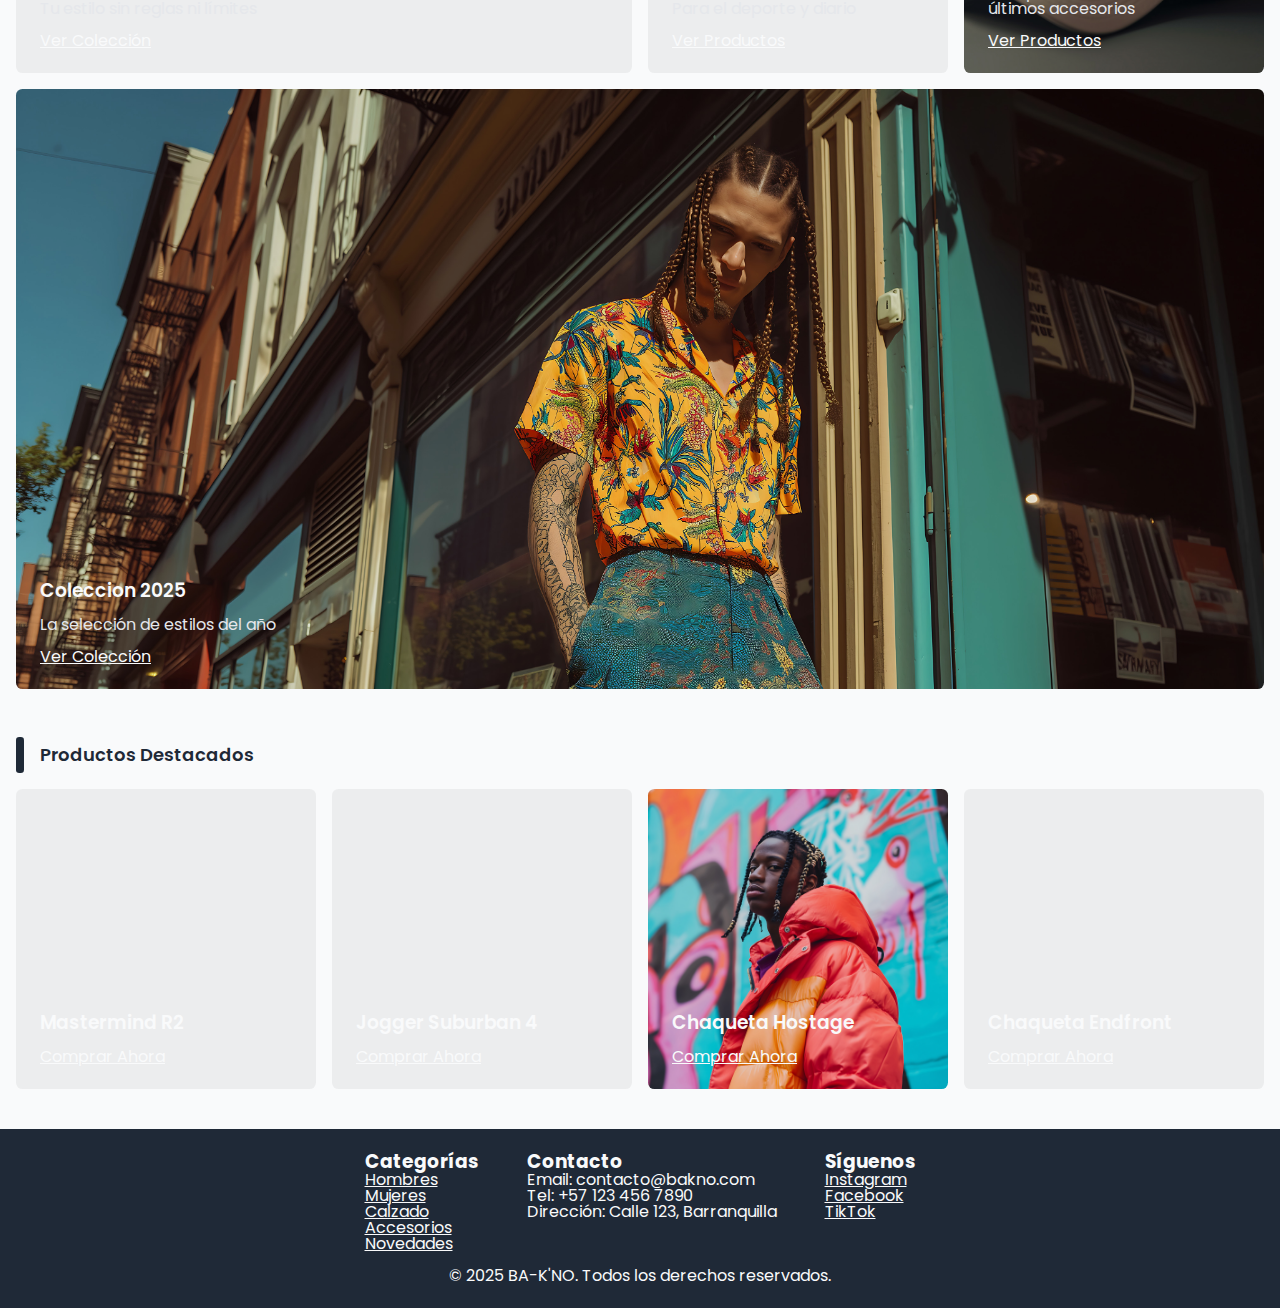
==== commit abdbc3b0: "implementacion del dark mode" ====
--- a/parcial-1/index.html
+++ b/parcial-1/index.html
@@ -7,6 +7,7 @@
     <link rel="stylesheet" href="global.css" />
     <link rel="stylesheet" href="home.css" />
   </head>
+
   <body>
     <!-- promocion en la parte superior del encabezado -->
     <section class="header-add">
@@ -24,6 +25,7 @@
         <h1 class="logo">BA-K'NO</h1>
         <!-- enlaces de navegacion -->
         <ul class="nav-list">
+          <li><button id="themeToggle">🌓 Cambiar Tema</button></li>
           <li>
             <a class="nav-link nav-link-selected" href="index.html">Inicio</a>
           </li>
@@ -142,5 +144,7 @@
         <p>&copy; 2025 BA-K'NO. Todos los derechos reservados.</p>
       </section>
     </footer>
+
+    <script src="darkmode.js"></script>
   </body>
 </html>
--- a/parcial-1/global.css
+++ b/parcial-1/global.css
@@ -4,6 +4,12 @@
   --color-gray-50: #f9fafb;
   --color-gray-200: #e5e7eb;
   --color-gray-800: #1f2937;
+
+  --color-bg: #f9fafb;
+  --color-bg-text: #1f2937;
+
+  --color-nav: #e5e7eb;
+  --color-nav-text: #1f2937;
 
   --p-sm: 0.5rem;
   --p-md: 1rem;
@@ -22,6 +28,13 @@
   --r-full: calc(infinity * 1rem);
 }
 
+[data-theme="dark"] {
+  --color-bg: #111827;
+  --color-bg-text: #f9fafb;
+  --color-nav: #1f2937;
+  --color-nav-text: #f9fafb;
+}
+
 * {
   margin: 0;
   padding: 0;
@@ -29,6 +42,11 @@
   box-sizing: border-box;
   font-family: "Poppins", sans-serif;
   line-height: 1;
+}
+
+body {
+  background: var(--color-bg);
+  color: var(--color-bg-text);
 }
 
 a {
@@ -66,17 +84,6 @@
   background-color: var(--color-gray-200);
 }
 
-.section-title {
-  color: var(--color-gray-800);
-  font-size: large;
-  font-weight: 600;
-
-  display: flex;
-  gap: var(--g-sm);
-  line-height: 2;
-  margin-bottom: var(--p-md);
-}
-
 .product {
   color: var(--color-gray-50);
   min-height: 300px;
@@ -104,19 +111,25 @@
 }
 
 .section-title {
-  color: var(--color-gray-800);
+  font-size: large;
+  color: var(--color-bg-text);
   font-weight: 600;
+  display: flex;
+  gap: var(--g-sm);
+  line-height: 2;
+  margin-bottom: var(--p-md);
 }
 
 .section-title::before {
   content: "";
-  background-color: var(--color-gray-800);
+  background-color: var(--color-bg-text);
   width: 0.5rem;
   border-radius: var(--r-sm);
 }
 
 .home-header {
-  background-color: var(--color-gray-200);
+  background-color: var(--color-nav);
+  color: var(--color-nav-text);
   position: sticky;
   top: 0;
   z-index: 10;
@@ -132,7 +145,7 @@
 
 .logo {
   font-size: xx-large;
-  color: var(--color-gray-800);
+  color: var(--color-nav-text);
 }
 
 .header-nav {
@@ -151,7 +164,7 @@
 .nav-link {
   text-decoration: none;
   font-size: medium;
-  color: var(--color-gray-800);
+  color: var(--color-nav-text);
 }
 
 .nav-link:hover {
